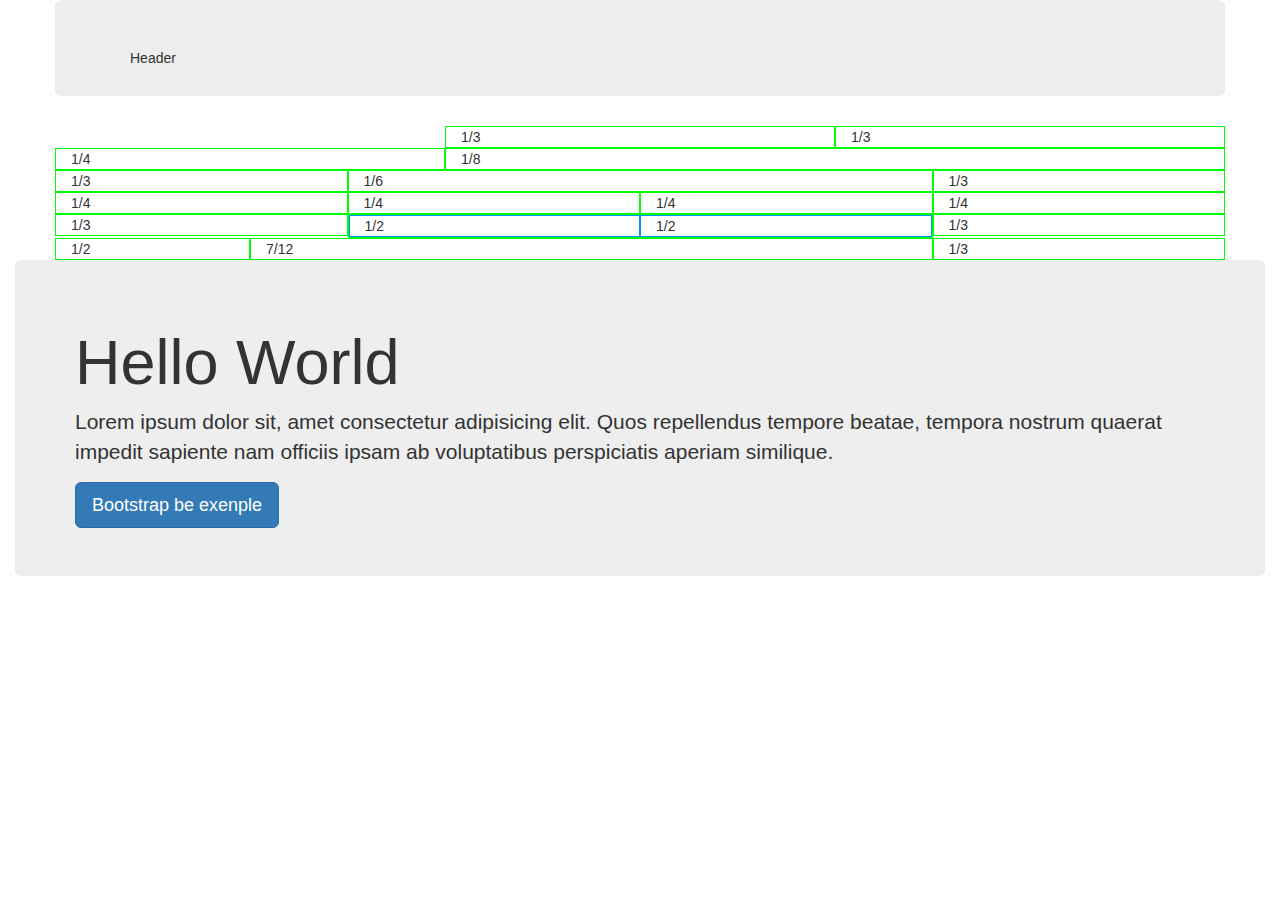
==== index.html @ 828affac "add new class: row and col-md-*" ====
<!DOCTYPE html>
<html lang="en">
<head>
   <meta charset="UTF-8">
   <meta http-equiv="X-UA-Compatible" content="IE=edge">
   <meta name="viewport" content="width=device-width, initial-scale=1.0">
   <link rel="stylesheet" href="css/bootstrap.css">
   <link rel="stylesheet" href="css/style.css">
   <title>Document</title>
</head>
<body>
   <div class="container">
      <div class="row">
         <div class="jumbotron">
            <header class="col-md-12">Header</header>
         </div>
      </div>
      <div class="row">
         <div class="col-md-offset-4 col-md-4 br-c-green">1/3</div>
         <div class="col-md-4 br-c-green">1/3</div>
      </div>
      <div class="row">
         <div class="col-md-4 br-c-green">1/4</div>
         <div class="col-md-8 br-c-green">1/8</div>
      </div>
      <div class="row">
         <div class="col-md-3 br-c-green">1/3</div>
         <div class="col-md-6 br-c-green">1/6</div>
         <div class="col-md-3 br-c-green">1/3</div>
      </div>
      <div class="row">
         <div class="col-md-3 br-c-green">1/4</div>
         <div class="col-md-3 br-c-green">1/4</div>
         <div class="col-md-3 br-c-green">1/4</div>
         <div class="col-md-3 br-c-green">1/4</div>
      </div>
      <div class="row">
         <div class="col-md-3 br-c-green">1/3</div>
         <div class="col-md-6 br-c-green">
            <div class="row">
               <div class="col-md-6 br-c-blue">1/2</div>
               <div class="col-md-6 br-c-blue">1/2</div>
            </div>
         </div>
         <div class="col-md-3 br-c-green">1/3</div>
      </div>
      <footer class="row">
         <div class="col-md-2 br-c-green">1/2</div>
         <div class="col-md-7 br-c-green">7/12</div>
         <div class="col-md-3 br-c-green">1/3</div>
      </footer>
   </div>   
   <div class="container-fluid">
      <div class="jumbotron">
         <h1>Hello World</h1>
         <p>Lorem ipsum dolor sit, amet consectetur adipisicing elit. Quos repellendus tempore beatae, tempora nostrum quaerat impedit sapiente nam officiis ipsam ab voluptatibus perspiciatis aperiam similique.</p>
         <a href="#" class="btn btn-primary btn-lg">Bootstrap be exenple</a>
      </div>
   </div> 

   <script src="js/jquery-2.0.0.js"></script>
   <script src="js/bootstrap.js"></script>
</body>
</html>
---- css/style.css ----
.br-c-green{
   border:1px solid rgb(0, 255, 4);
}

.br-c-blue{
   border:1px solid rgb(5, 144, 250);
}
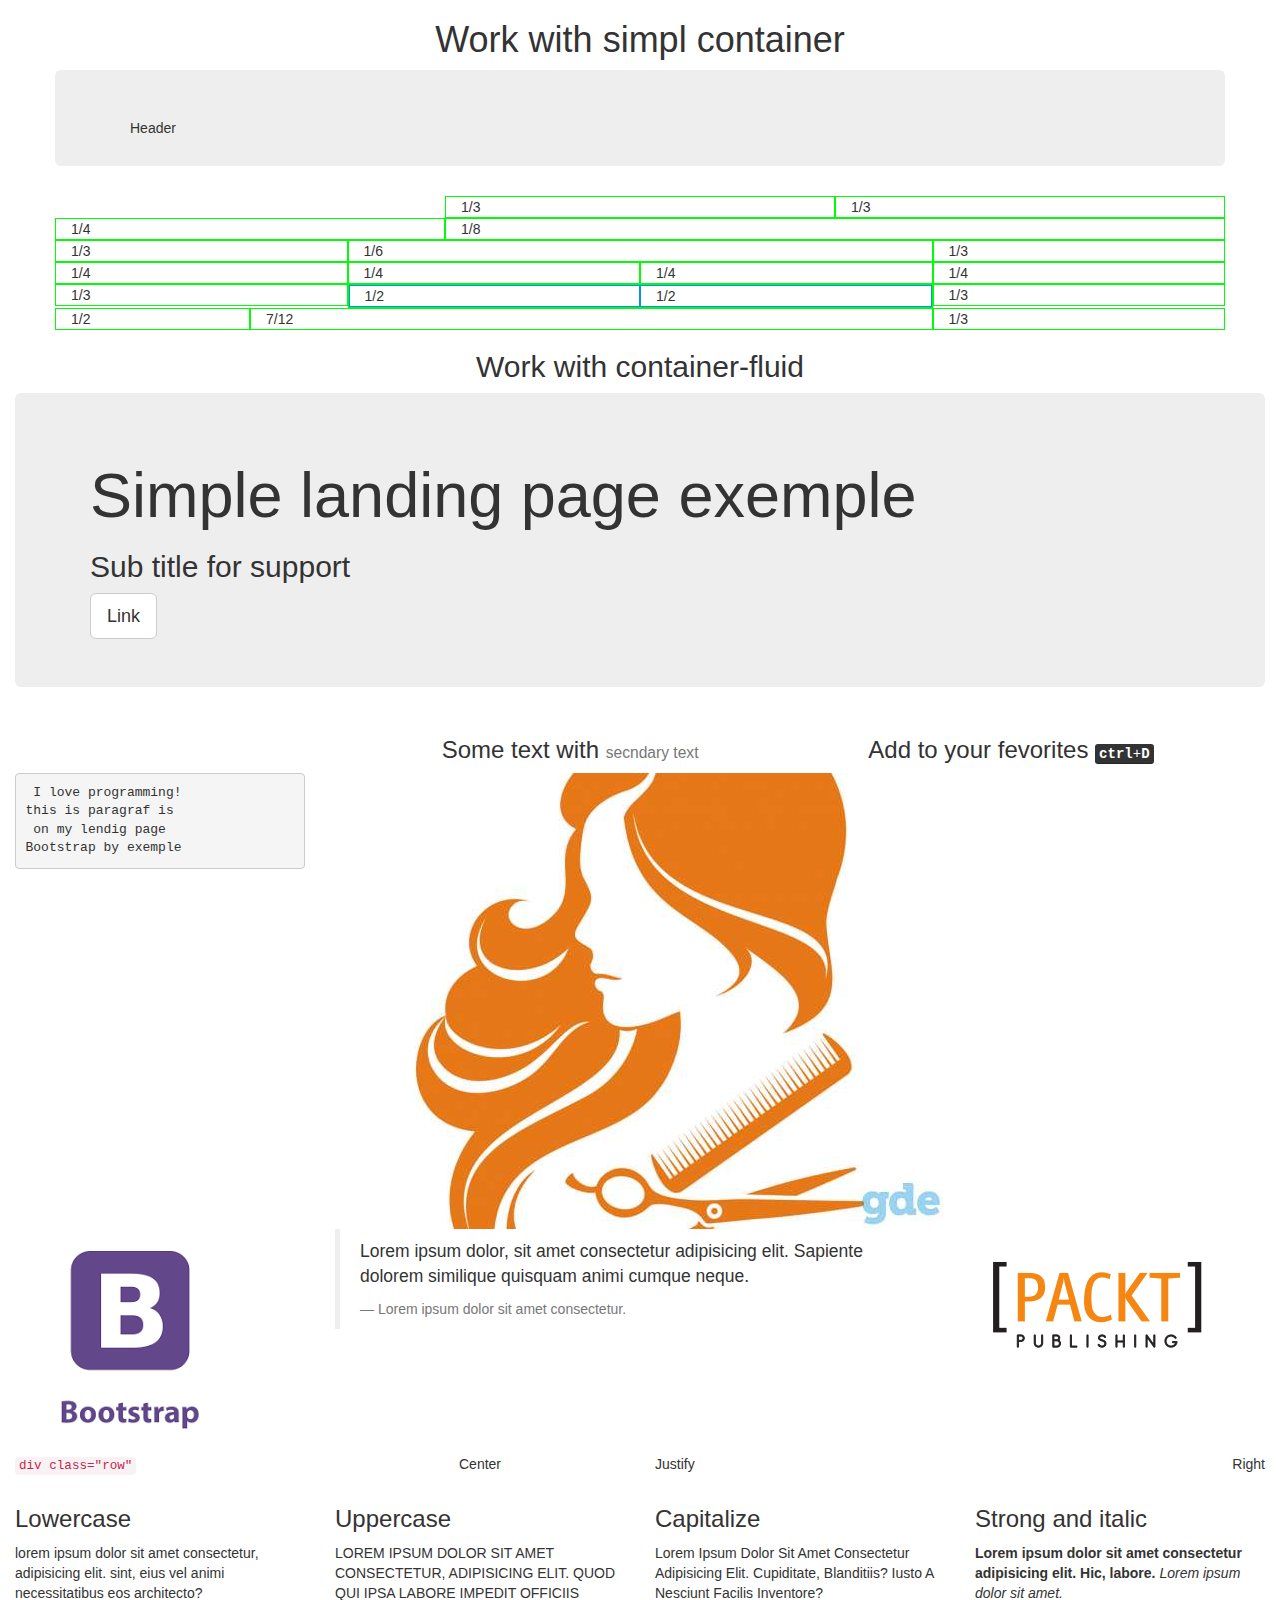
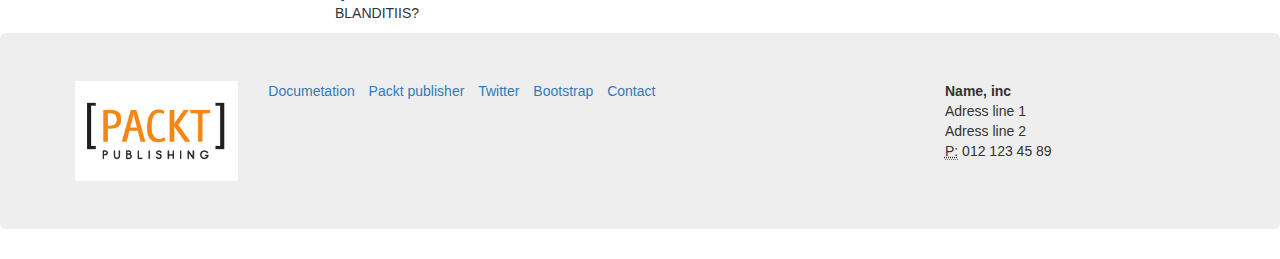
==== commit 780815bc: "add new block container-fluide" ====
--- a/index.html
+++ b/index.html
@@ -9,6 +9,7 @@
    <title>Document</title>
 </head>
 <body>
+   <h1 class="text-center">Work with simpl container</h1>
    <div class="container">
       <div class="row">
          <div class="jumbotron">
@@ -49,14 +50,111 @@
          <div class="col-md-7 br-c-green">7/12</div>
          <div class="col-md-3 br-c-green">1/3</div>
       </footer>
-   </div>   
+   </div>  
+   <h2 class="h2 text-center">Work with container-fluid</h2> 
    <div class="container-fluid">
-      <div class="jumbotron">
-         <h1>Hello World</h1>
-         <p>Lorem ipsum dolor sit, amet consectetur adipisicing elit. Quos repellendus tempore beatae, tempora nostrum quaerat impedit sapiente nam officiis ipsam ab voluptatibus perspiciatis aperiam similique.</p>
-         <a href="#" class="btn btn-primary btn-lg">Bootstrap be exenple</a>
-      </div>
+         <div class="jumbotron">
+            <div class="container">
+               <div class="row">
+                  <header class="col-md-12">
+                     <h1 class="h1">Simple landing page exemple</h1>
+                     <h2 class="h2">Sub title for support</h2>
+                     <a href="#" class="btn btn-default btn-lg" role="button">Link</a>
+                  </header>
+               </div>
+            </div>
+         </div>
+         <div class="containr">
+            <div class="row">
+               <div class="col-md-offset-4 col-md-4">
+                  <h3>Some text with <small>secndary text</small></h3>
+               </div>
+               <div class="col-md-4">
+                  <h3>Add to your fevorites
+                     <small>
+                        <kbd><kbd>ctrl</kbd>+<kbd>D</kbd></kbd>
+                     </small>
+                  </h3>
+               </div>
+            </div>
+            <div class="row">
+               <div class="col-md-3">
+                  <pre> I love programming!<br>this is paragraf is<br> on my lendig page<br>Bootstrap by exemple</pre>
+               </div>
+               <div class="col-md-9">
+                  <img src="img/frizer.jpg" alt="" class="img-responsive">
+               </div>
+            </div>
+            <div class="row">
+               <div class="col-md-3"><img src="img/img-1.png" alt="" class="img-responsive"></div>
+               <div class="col-md-6">
+                  <blockquote>
+                     <p>Lorem ipsum dolor, sit amet consectetur adipisicing elit. Sapiente dolorem similique quisquam animi cumque neque. </p>
+                     <footer>Lorem ipsum dolor sit amet consectetur. <cite title="Sourse Title"></cite> </footer>
+                  </blockquote>
+               </div>
+               <div class="col-md-3"><img src="img/gI_61351_Packt Publishing logo.png" alt="" class="img-responsive"></div>
+            </div>
+            <div class="row">
+               <div class="col-md-3">
+                  <p class="text-left"><code> div class="row" </code></p>
+               </div>
+               <div class="col-md-3">
+                  <p class="text-center">Center</p>
+               </div>
+               <div class="col-md-3">
+                  <p class="text-justify">Justify</p>
+               </div>
+               <div class="col-md-3">
+                  <p class="text-right">Right </p>
+               </div>
+            </div>
+            <div class="row">
+               <div class="col-md-3">
+                  <h3> Lowercase</h3>
+                  <p class="text-lowercase">Lorem ipsum dolor sit amet consectetur, adipisicing elit. Sint, eius vel animi necessitatibus eos architecto?</p>
+               </div>
+               <div class="col-md-6">
+                  <div class="row">
+                     <div class="col-md-6">
+                        <h3>Uppercase</h3>
+                        <p class="text-uppercase">Lorem ipsum dolor sit amet consectetur, adipisicing elit. Quod qui ipsa labore impedit officiis blanditiis?</p>
+                     </div>
+                     <div class="col-md-6">
+                        <h3>Capitalize</h3>
+                        <p class="text-capitalize">Lorem ipsum dolor sit amet consectetur adipisicing elit. Cupiditate, blanditiis? Iusto a nesciunt facilis inventore?</p>
+                     </div>
+                  </div>
+               </div>
+               <div class="col-md-3">
+                  <h3>Strong and italic</h3>
+                  <p>
+                     <strong>Lorem ipsum dolor sit amet consectetur adipisicing elit. Hic, labore.</strong>
+                     <em>Lorem ipsum dolor sit amet.</em>
+                  </p>
+               </div>
+            </div>
+            <footer class="row jumbotron">
+               <div class="col-md-2"><img src="img/gI_61351_Packt Publishing logo.png" alt="" class="img-responsive"></div>
+               <div class="col-md-7">
+                  <ul class="list-inline list-unstyled">
+                     <li><a href="">Documetation</a></li>
+                     <li><a href="">Packt publisher</a></li>
+                     <li><a href="">Twitter</a></li>
+                     <li><a href="">Bootstrap</a></li>
+                     <li><a href="">Contact</a></li>
+                  </ul>
+               </div>
+               <div class="col-md-3">
+                  <adress>
+                     <strong>Name, inc </strong> <br> Adress line 1 <br> Adress line 2<br>
+                     <abbr title="Phone">P:</abbr> 012 123 45 89
+                  </adress>
+               </div>
+            </footer>
+         </div>
    </div> 
+   
 
    <script src="js/jquery-2.0.0.js"></script>
    <script src="js/bootstrap.js"></script>
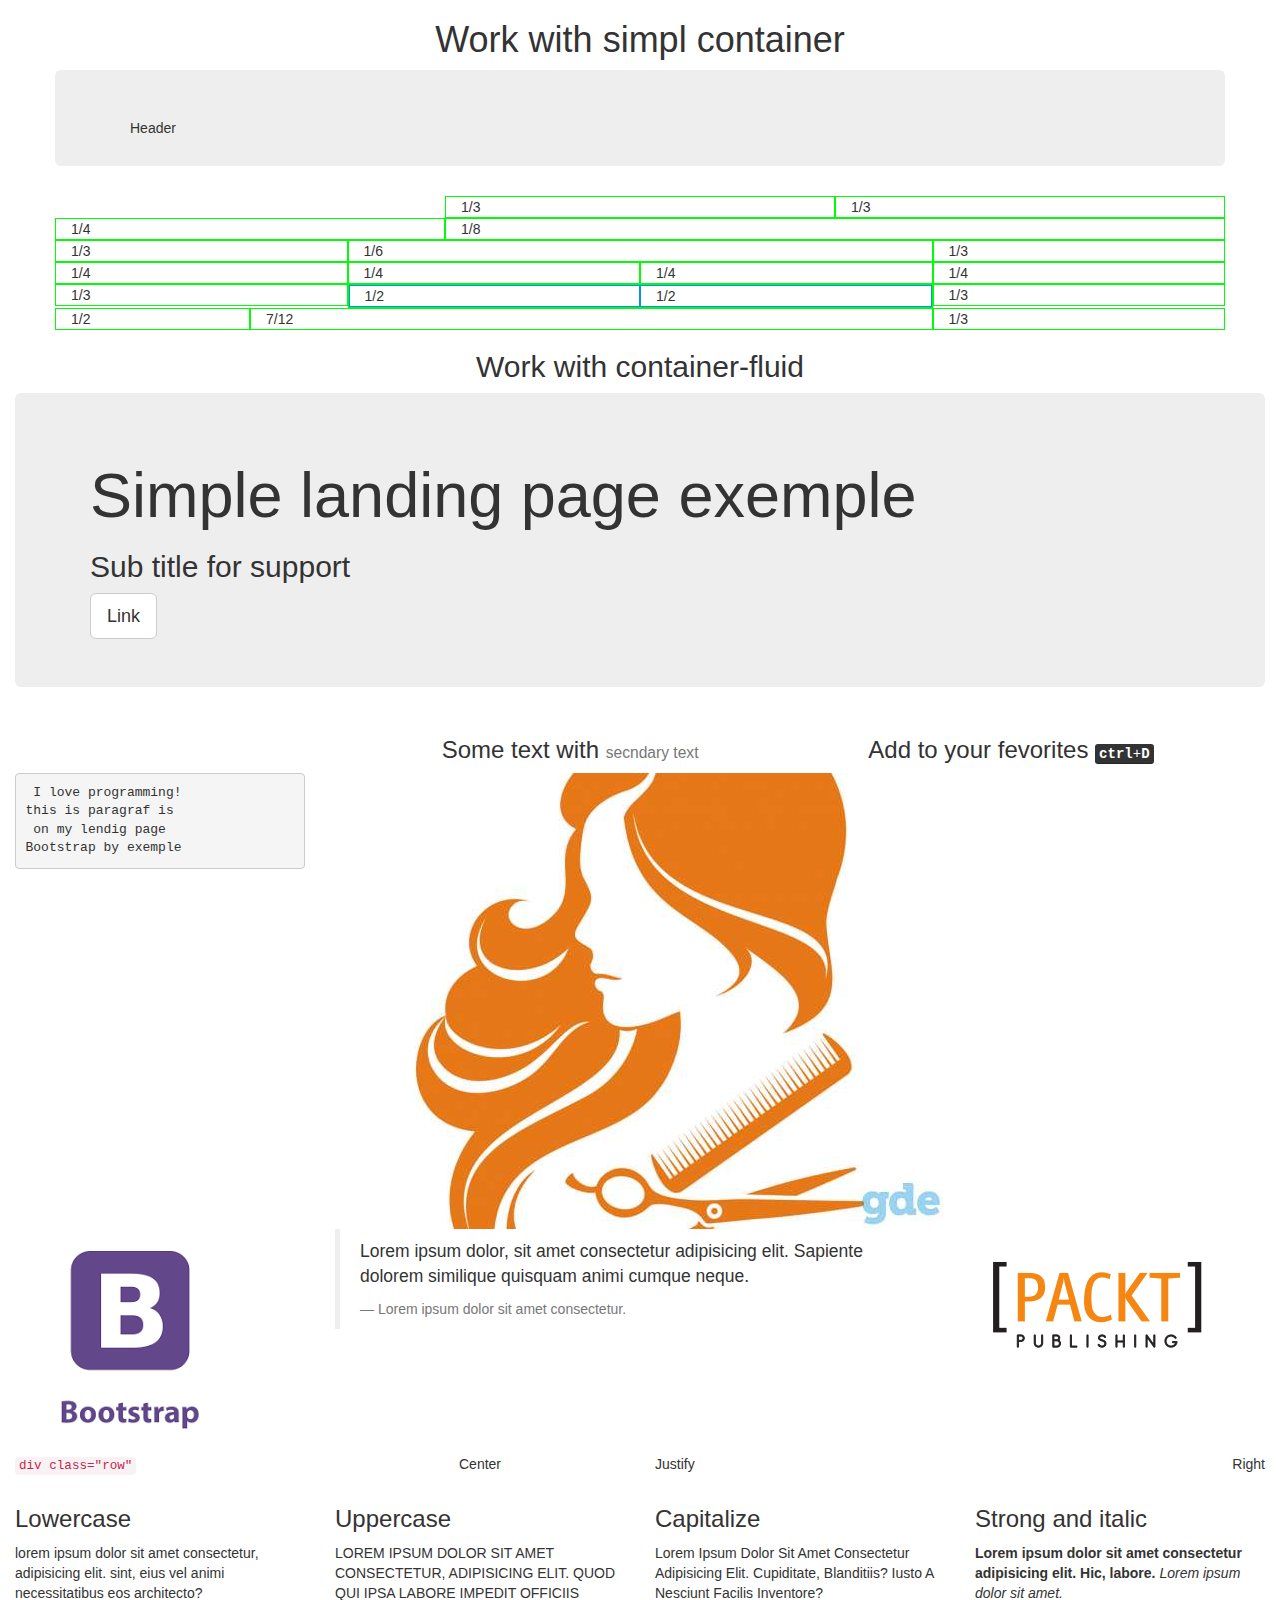
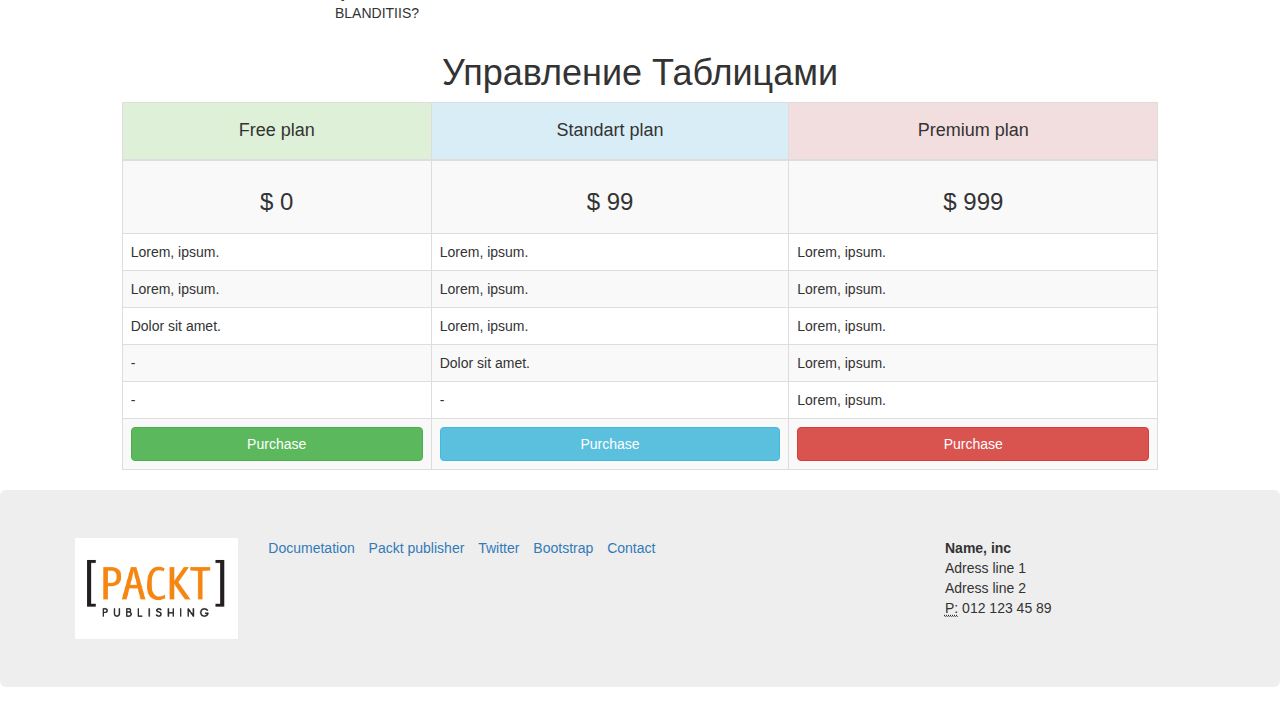
==== commit 1df9beeb: "add table price" ====
--- a/index.html
+++ b/index.html
@@ -134,6 +134,70 @@
                   </p>
                </div>
             </div>
+            <div class="row">
+               <h1 class="h1 text-center">Управление Таблицами</h1>
+               <div class="col-md-10 col-md-offset-1">
+                  <table class="table table-striped table-bordered table-hover">
+                     <thead>
+                        <tr >
+                           <th class="success">
+                              <h4 class="text-center">Free plan</h4>
+                           </th>
+                           <th class="info">
+                              <h4 class="text-center">Standart plan</h4>
+                           </th>
+                           <th class="danger">
+                              <h4 class="text-center">Premium plan</h4>
+                           </th>
+                        </tr>
+                     </thead>
+                     <tbody>
+                        <tr>
+                           <td>
+                              <h3 class="text-center">$ 0</h3>
+                           </td>
+                           <td>
+                              <h3 class="text-center">$ 99</h3>
+                           </td>
+                           <td>
+                              <h3 class="text-center">$ 999</h3>
+                           </td>
+                        </tr>
+                        <tr>
+                           <td>Lorem, ipsum.</td>
+                           <td>Lorem, ipsum.</td>
+                           <td>Lorem, ipsum.</td>
+                        </tr>
+                        <tr>
+                           <td>Lorem, ipsum.</td>
+                           <td>Lorem, ipsum.</td>
+                           <td>Lorem, ipsum.</td>
+                        </tr>
+                        <tr>
+                           <td>Dolor sit amet.</td>
+                           <td>Lorem, ipsum.</td>
+                           <td>Lorem, ipsum.</td>
+                        </tr>
+                        <tr>
+                           <td>-</td>
+                           <td>Dolor sit amet.</td>
+                           <td>Lorem, ipsum.</td>
+                        </tr>
+                        <tr>
+                           <td>-</td>
+                           <td>-</td>
+                           <td>Lorem, ipsum.</td>
+                        </tr>
+                        <tr>
+                           <td><a class="btn btn-block btn-success" href="#">Purchase</a></td>
+                           <td><a class="btn btn-block btn-info" href="#">Purchase</a></td>
+                           <td><a class="btn btn-block btn-danger" href="#">Purchase</a></td>
+                        </tr>
+                     </tbody>
+                  </table>
+               </div>
+            </div>
+
             <footer class="row jumbotron">
                <div class="col-md-2"><img src="img/gI_61351_Packt Publishing logo.png" alt="" class="img-responsive"></div>
                <div class="col-md-7">
@@ -154,6 +218,9 @@
             </footer>
          </div>
    </div> 
+   <div class="container-fluid">
+      
+   </div>
    
 
    <script src="js/jquery-2.0.0.js"></script>
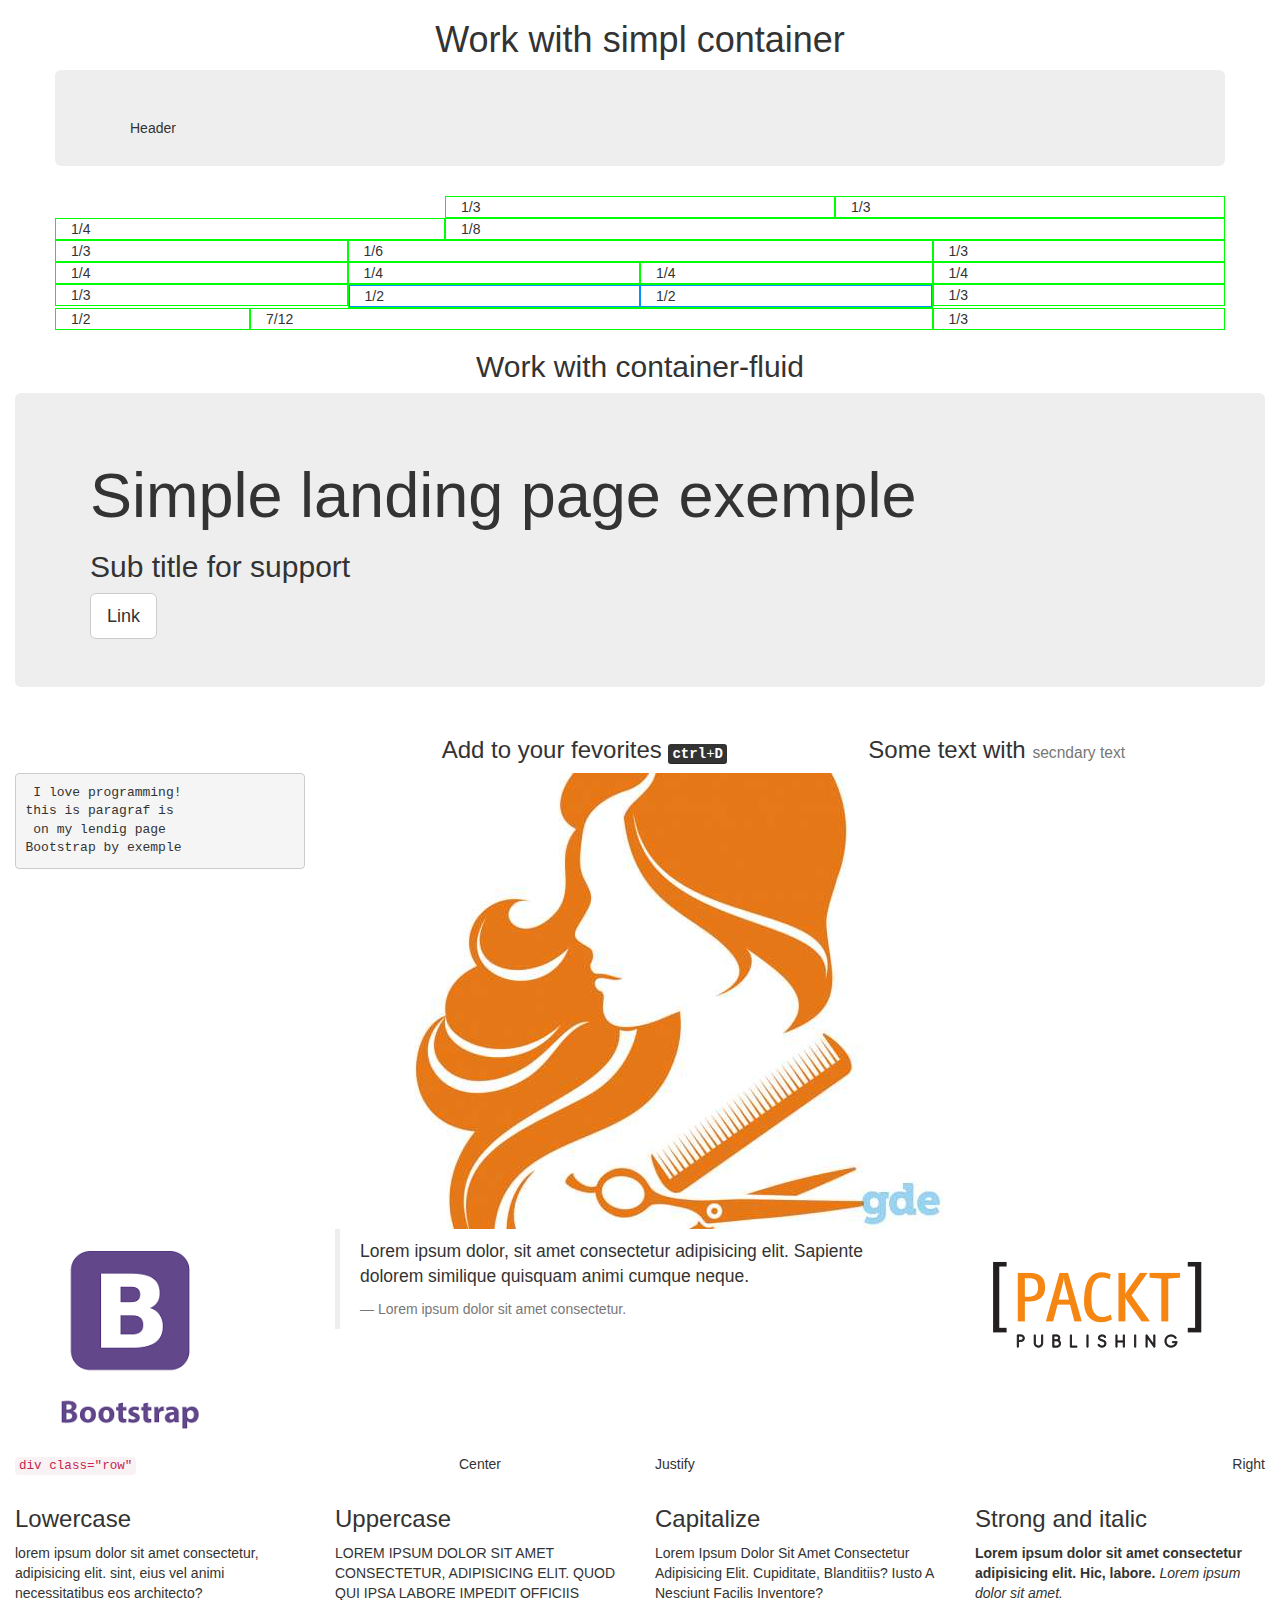
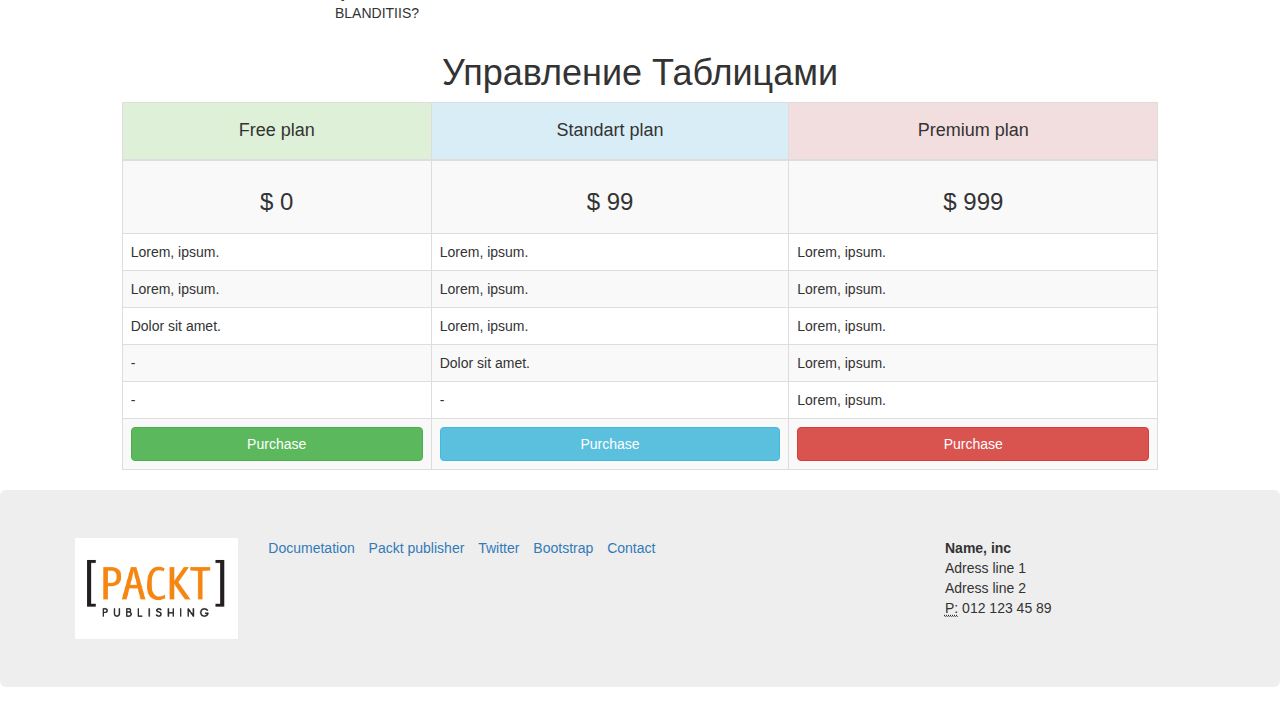
==== commit 08efcb0c: "add new page and style" ====
--- a/index.html
+++ b/index.html
@@ -66,34 +66,40 @@
          </div>
          <div class="containr">
             <div class="row">
-               <div class="col-md-offset-4 col-md-4">
+               <div class="col-md-offset-4 col-md-4 col-sm-6 col-lg-push-4">
                   <h3>Some text with <small>secndary text</small></h3>
                </div>
-               <div class="col-md-4">
+               <div class="col-md-4 col-sm-6 col-lg-pull-4">
                   <h3>Add to your fevorites
                      <small>
-                        <kbd><kbd>ctrl</kbd>+<kbd>D</kbd></kbd>
+                        <kbd class="nowrap"><kbd>ctrl</kbd>+<kbd>D</kbd></kbd>
                      </small>
                   </h3>
                </div>
             </div>
             <div class="row">
-               <div class="col-md-3">
+               <div class="col-md-3 col-xs-5">
                   <pre> I love programming!<br>this is paragraf is<br> on my lendig page<br>Bootstrap by exemple</pre>
                </div>
-               <div class="col-md-9">
-                  <img src="img/frizer.jpg" alt="" class="img-responsive">
-               </div>
-            </div>
-            <div class="row">
-               <div class="col-md-3"><img src="img/img-1.png" alt="" class="img-responsive"></div>
-               <div class="col-md-6">
+               <div class="col-md-9 col-xs-7">
+                  <img src="img/frizer.jpg" alt="" class="img-responsive hidden-xs">
+                  <img src="img/mobile.png" alt="" class="img-responsive visible-xs">
+               </div>
+            </div>
+            <div class="row">
+               <div class="col-md-3 hidden-xs col-sm-3"><img src="img/img-1.png" alt="" class="img-responsive"></div>
+               <div class="col-md-6 col-xs-offset-1 col-xs-11 col-sm-6 col-sm-offset-0">
                   <blockquote>
                      <p>Lorem ipsum dolor, sit amet consectetur adipisicing elit. Sapiente dolorem similique quisquam animi cumque neque. </p>
                      <footer>Lorem ipsum dolor sit amet consectetur. <cite title="Sourse Title"></cite> </footer>
                   </blockquote>
                </div>
-               <div class="col-md-3"><img src="img/gI_61351_Packt Publishing logo.png" alt="" class="img-responsive"></div>
+               <div class="col-md-3 col-xs-7 col-sm-3">
+                  <img src="img/gI_61351_Packt Publishing logo.png" alt="" class="img-responsive">
+               </div>
+               <div class="col-xs-5 visible-xs">
+                  <img src="img/img-1.png" alt="" class="img-responsive">
+               </div>
             </div>
             <div class="row">
                <div class="col-md-3">
--- a/css/style.css
+++ b/css/style.css
@@ -4,4 +4,17 @@
 
 .br-c-blue{
    border:1px solid rgb(5, 144, 250);
+}
+
+.nowrap{
+   white-space: nowrap;
+}
+
+/* 48em = 768px */
+@media(max-width:48em){
+   table .btn{
+      font-size: 0.75rem;
+      /* 1vw = 1% */
+      font-size: 3.5vw;
+   }
 }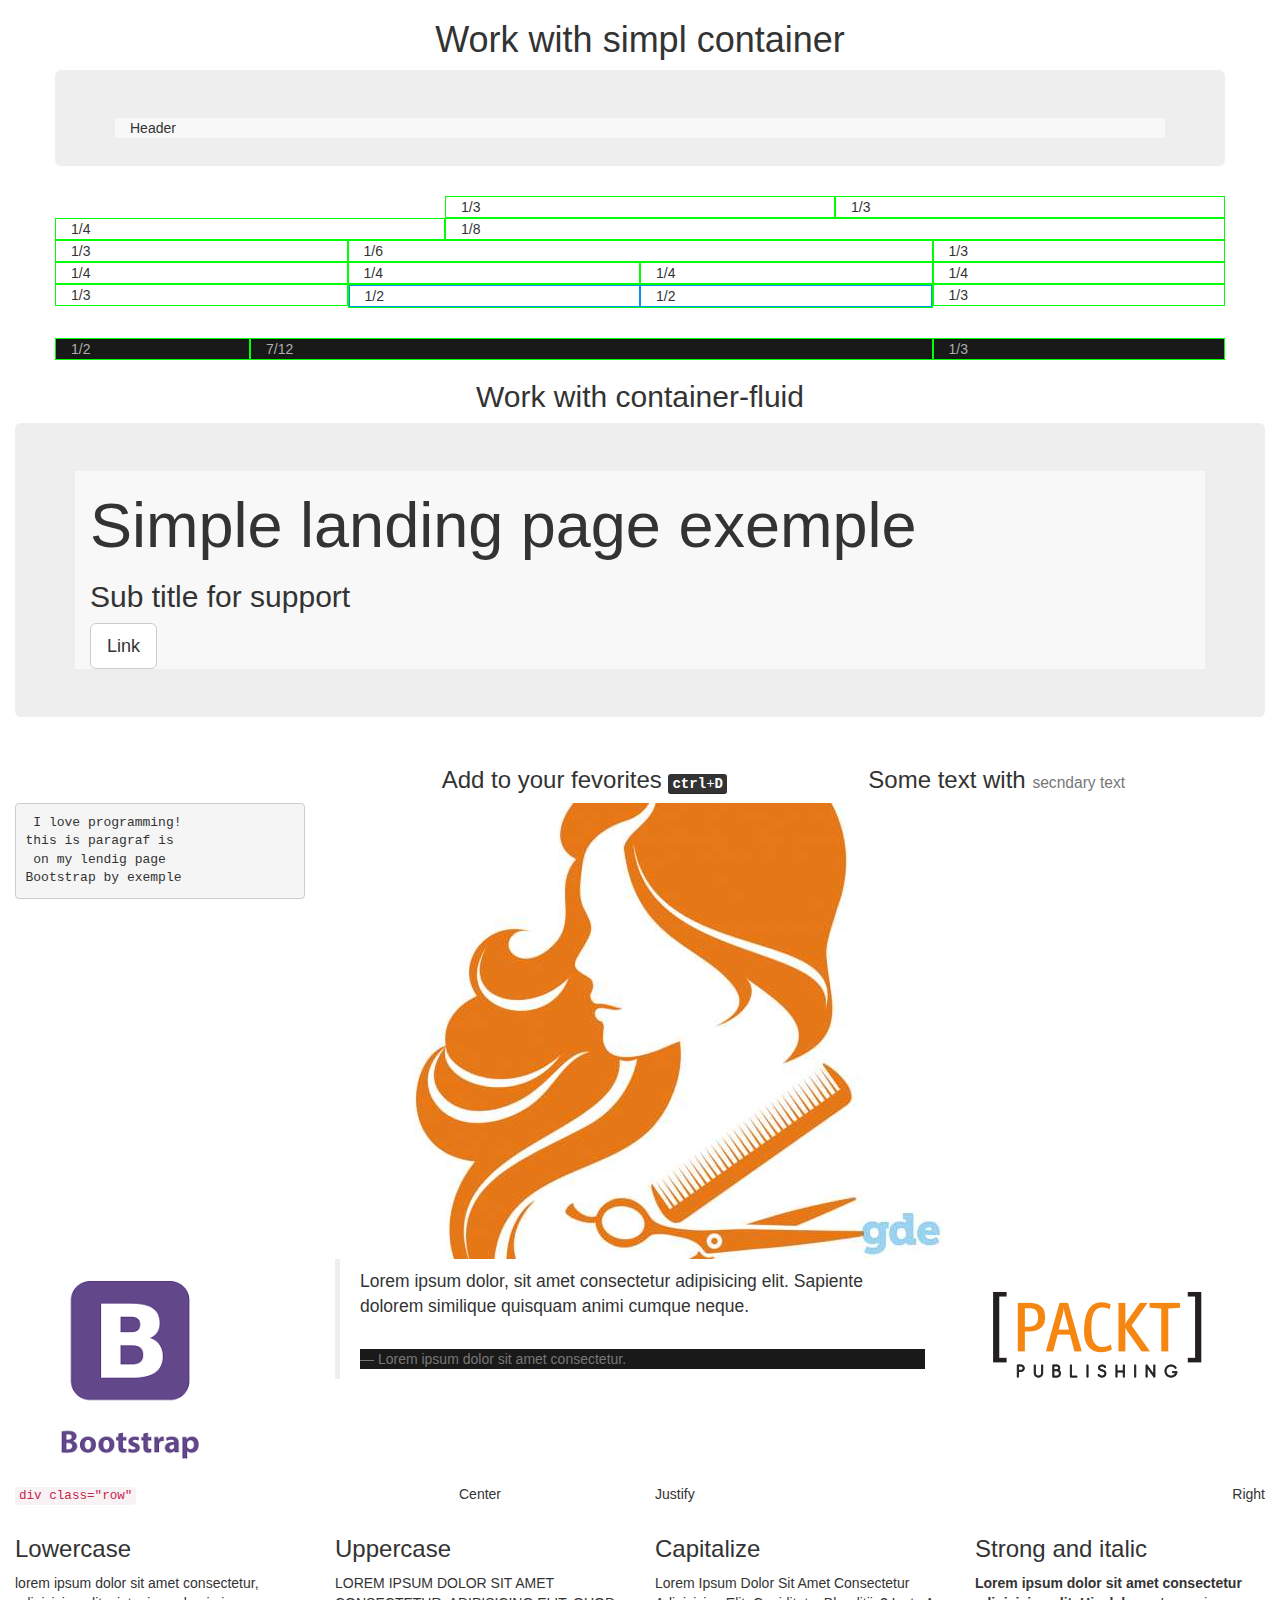
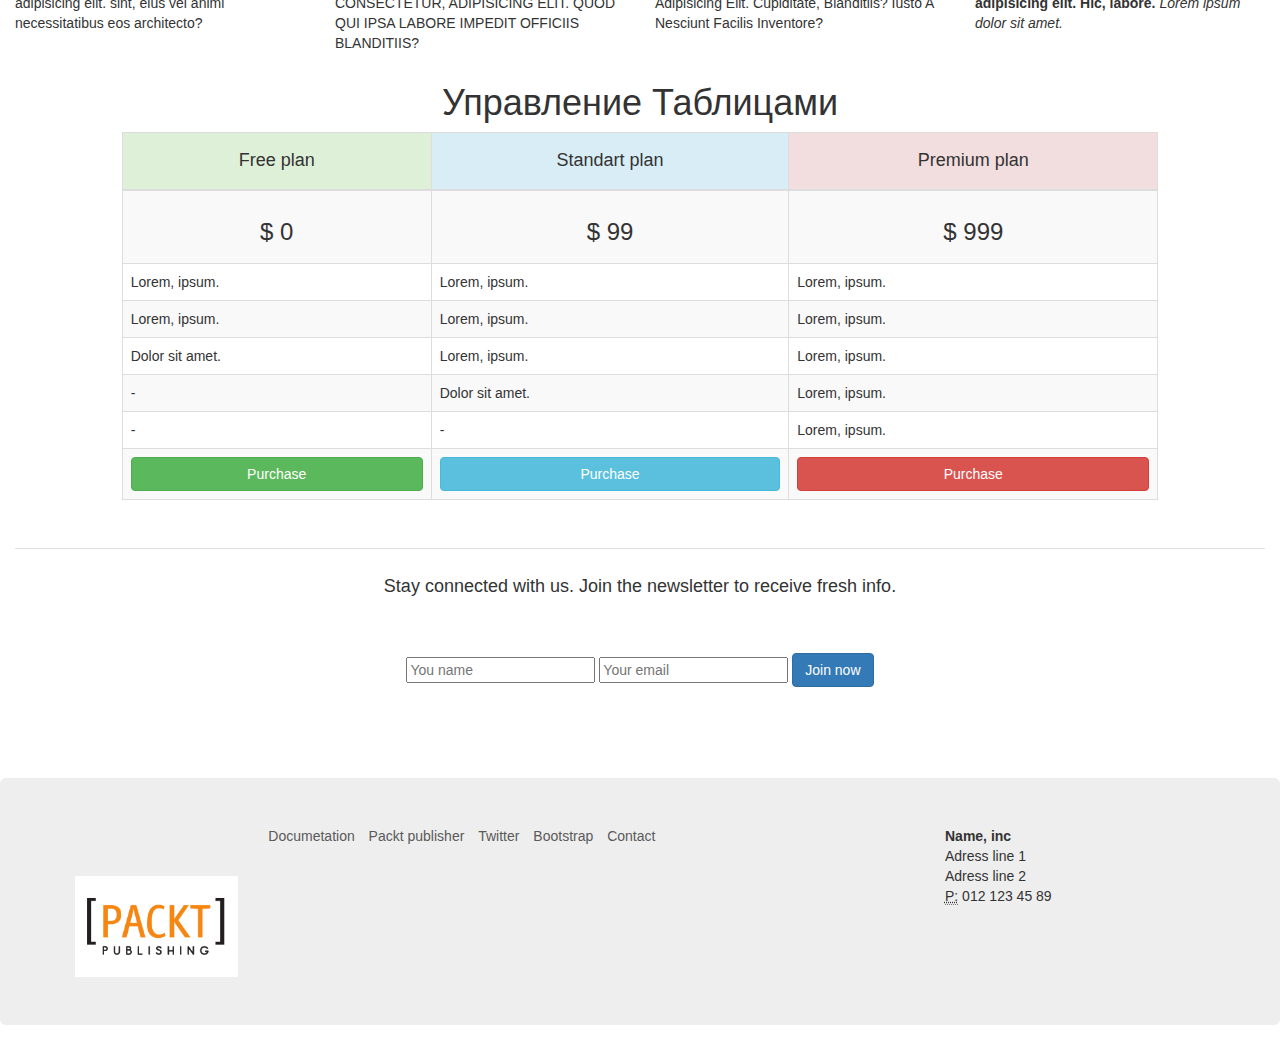
==== commit cd3ed1e4: "add form registre" ====
--- a/index.html
+++ b/index.html
@@ -6,6 +6,7 @@
    <meta name="viewport" content="width=device-width, initial-scale=1.0">
    <link rel="stylesheet" href="css/bootstrap.css">
    <link rel="stylesheet" href="css/style.css">
+   <link rel="stylesheet" href="css/base.css">
    <title>Document</title>
 </head>
 <body>
@@ -203,7 +204,18 @@
                   </table>
                </div>
             </div>
-
+            <section id="newsletter" class="text-center">
+               <h4>Stay connected with us. Join the newsletter to receive fresh info.</h4>
+               <form action="" class="form-inline" method="POST">
+                   <div class="form-group">
+                       <input class="from-control" placeholder="You name" >
+                   </div>
+                   <div class="form-group">
+                       <input class="from-control" placeholder="Your email">
+                   </div>
+                   <button class="btn btn-primary" type="submit">Join now</button>
+               </form>
+           </section>
             <footer class="row jumbotron">
                <div class="col-md-2"><img src="img/gI_61351_Packt Publishing logo.png" alt="" class="img-responsive"></div>
                <div class="col-md-7">
--- a/css/base.css
+++ b/css/base.css
@@ -0,0 +1,186 @@
+header{
+    background-color: #f8f8f8;
+}
+
+header ul{
+    margin: 0;
+}
+
+/* 1rem = 10px */
+
+header a, header li{
+    padding: 1.4rem 0;
+    color: #777;
+    font-weight: bold;
+}
+
+#intro-header{
+    background-image: url(../img/landscape.jpg);
+    background-size: cover;
+}
+
+#intro-header .wrap-headline{
+    position: relative;
+    padding-top: 20%;
+    padding-bottom: 20%;
+}
+
+#intro-header h1, #intro-header h2{
+    color: #fff;
+}
+
+#intro-header h2{
+    font-size: 1.5em;
+}
+
+#intro-header hr{
+    width: 10%;
+}
+
+#intro-header .btn-default{
+    background-color: rgba(255, 255, 255, 0.5);
+    border: none;
+}
+
+#about img{
+    margin-top: 6.5rem;
+    margin-bottom: 5rem;
+}
+
+#about H3{
+    margin-top: 10rem;
+}
+
+#feature{
+    background-color: #eef2f5;
+    border-bottom: 0.1rem solid #e9e9e9;
+    border-top: 0.1rem solid #e9e9e9;
+}
+
+#feature *{
+    color: #657c8e;
+}
+
+#feature .feature{
+    padding-top: 2rem;
+    padding-bottom: 4rem;
+    text-align: center;
+}
+
+#pricing .center-block{
+    width: 90%;
+}
+
+#pricing h3.price-headline{
+    margin-top: 5rem;
+    margin-bottom: 3rem;
+}
+
+#pricing .white-text{
+    color:#fff;
+}
+
+#pricing thead .success{
+    background-color: #78cfbf;
+}
+
+#pricing thead .danger{
+    background-color: #e3536c;
+}
+
+#pricing thead .info{
+    background-color: #3ec6e0;
+}
+
+#pricing tbody .success{
+    background-color: #82daca;
+}
+
+#pricing tbody .info{
+    background-color: #53cfe9;
+}
+
+#pricing tbody .danger{
+    background-color: #eb6379;
+}
+
+/* newsletter */
+#newsletter{
+    border-top: 1px solid #e0e0e0; 
+    padding-top: 3.em; 
+    margin-top:2em; 
+}
+
+#newsletter h4{
+    padding: 1em;
+}
+
+#newsletter form{
+    padding: 1em;
+    padding-top: 2em;
+    margin-bottom: 5.5em;
+}
+
+
+/* footer */
+
+footer{
+    background-color: #191919;
+    color: #adadad;
+    margin-top: 3rem;
+}
+
+footer h5, footer img{
+    margin-top: 5rem;
+    font-weight: bold;
+}
+
+footer address{
+    margin-top: 5rem;
+    margin-bottom: 5rem;
+    color: #5a5a5a;
+}
+
+footer ul{
+    margin-bottom: 5rem;
+}
+
+footer address strong{
+    color: #adadad;
+    display: block;
+    padding-bottom: 0.62rem;
+}
+
+footer a{
+    color: #5a5a5a;
+    font-weight: 300;
+}
+
+footer a:hover{
+    text-decoration: none;
+    color:#fff;
+}
+
+/* contact form */
+section#contact form{
+    padding-top: 9em;
+    padding-bottom: 3em;
+}
+
+/* intro-header - form */
+.hidden-element{
+    display: none;
+}
+
+#team ul{
+    margin: 5rem 0;
+}
+
+#team ul li{
+    margin:0 5rem;
+}
+
+#team h5{
+    font-size:1.5rem;
+    font-weight: bold;
+}